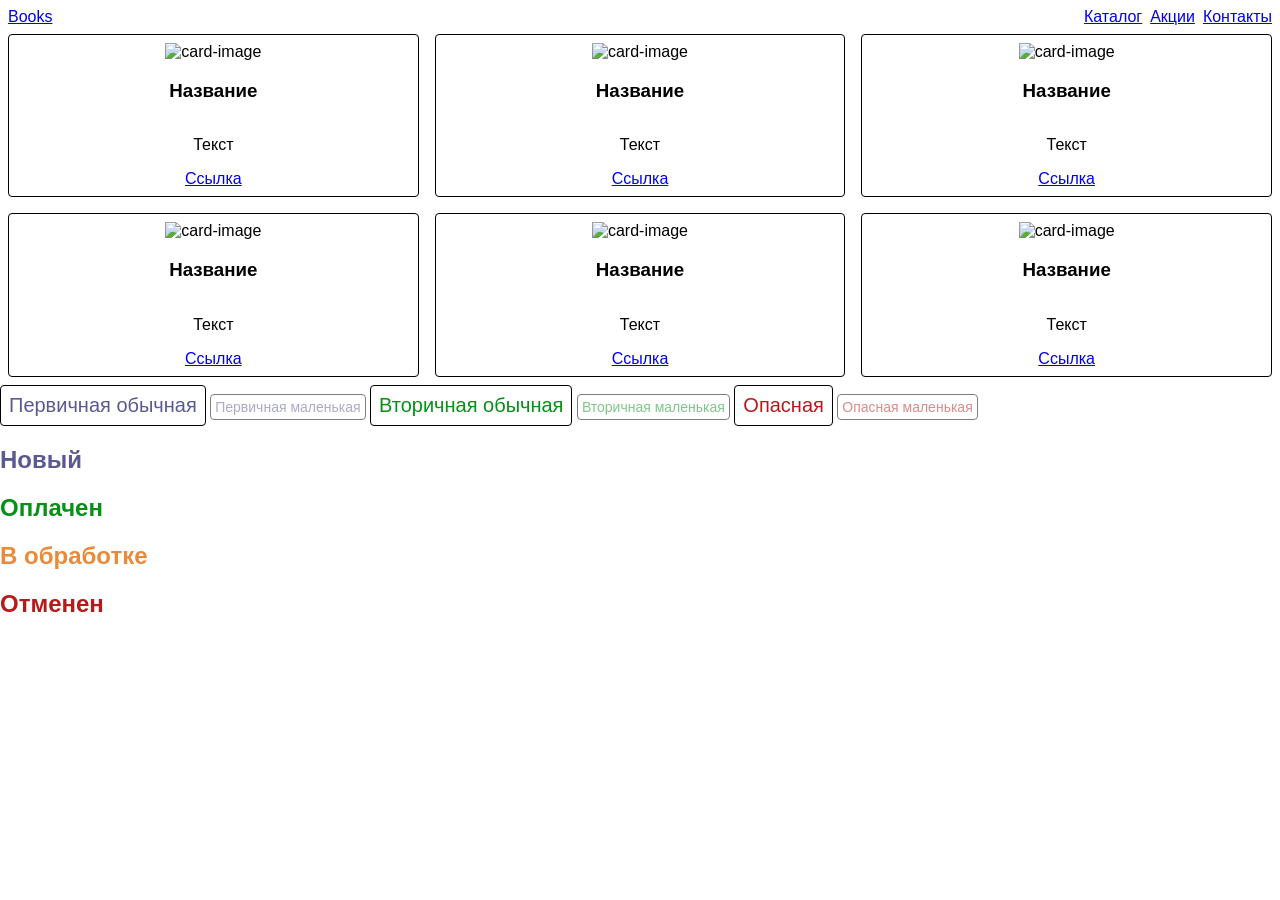
==== day4/index.html @ 1267346e "Добавлены состояния кнопок" ====
<!doctype html>
<html lang="en">
  <head>
    <meta charset="UTF-8" />
    <link rel="stylesheet" href="css/main.css" />
    <meta name="viewport" content="width=device-width, initial-scale=1.0" />
    <title>Document</title>
  </head>
  <body>
    <div class="header">
      <a class="header__logo" href="#">Books</a>
      <nav class="header__nav">
        <ul class="menu">
          <li class="menu__item"><a class="menu__link" href="#">Каталог</a></li>
          <li class="menu__item">
            <a class="menu__link" href="#">Акции</a>
          </li>
          <li class="menu__item">
            <a class="menu__link" href="#">Контакты</a>
          </li>
        </ul>
      </nav>
    </div>

    <div class="card-list">
      <div class="card">
        <img src="#" alt="card-image" class="card__image" />
        <h3 class="card__title">Название</h3>
        <p class="card__text">Текст</p>
        <a href="#" class="card__link">Ссылка</a>
      </div>

      <div class="card">
        <img src="#" alt="card-image" class="card__image" />
        <h3 class="card__title">Название</h3>
        <p class="card__text">Текст</p>
        <a href="#" class="card__link">Ссылка</a>
      </div>

      <div class="card">
        <img src="#" alt="card-image" class="card__image" />
        <h3 class="card__title">Название</h3>
        <p class="card__text">Текст</p>
        <a href="#" class="card__link">Ссылка</a>
      </div>

      <div class="card">
        <img src="#" alt="card-image" class="card__image" />
        <h3 class="card__title">Название</h3>
        <p class="card__text">Текст</p>
        <a href="#" class="card__link">Ссылка</a>
      </div>

      <div class="card">
        <img src="#" alt="card-image" class="card__image" />
        <h3 class="card__title">Название</h3>
        <p class="card__text">Текст</p>
        <a href="#" class="card__link">Ссылка</a>
      </div>

      <div class="card">
        <img src="#" alt="card-image" class="card__image" />
        <h3 class="card__title">Название</h3>
        <p class="card__text">Текст</p>
        <a href="#" class="card__link">Ссылка</a>
      </div>
    </div>
    <button class="button">Первичная обычная</button>
    <button class="button button--small" disabled>Первичная маленькая</button>

    <button class="button button--secondary">Вторичная обычная</button>
    <button class="button button--secondary button--small" disabled>
      Вторичная маленькая
    </button>

    <button class="button button--danger">Опасная</button>
    <button class="button button--danger button--small" disabled>
      Опасная маленькая
    </button>
    <div class="badge">
      <h2>Новый</h2>
      <h2 class="badge--success">Оплачен</h2>
      <h2 class="badge--warning">В обработке</h2>
      <h2 class="badge--danger">Отменен</h2>
    </div>
  </body>
</html>
---- day4/css/main.css ----
@import "base/base.css";
@import "base/variables.css";
@import "blocks/card-list.css";
@import "blocks/card.css";
@import "blocks/header.css";
@import "blocks/menu.css";
@import "blocks/button.css";
@import "blocks/badge.css";
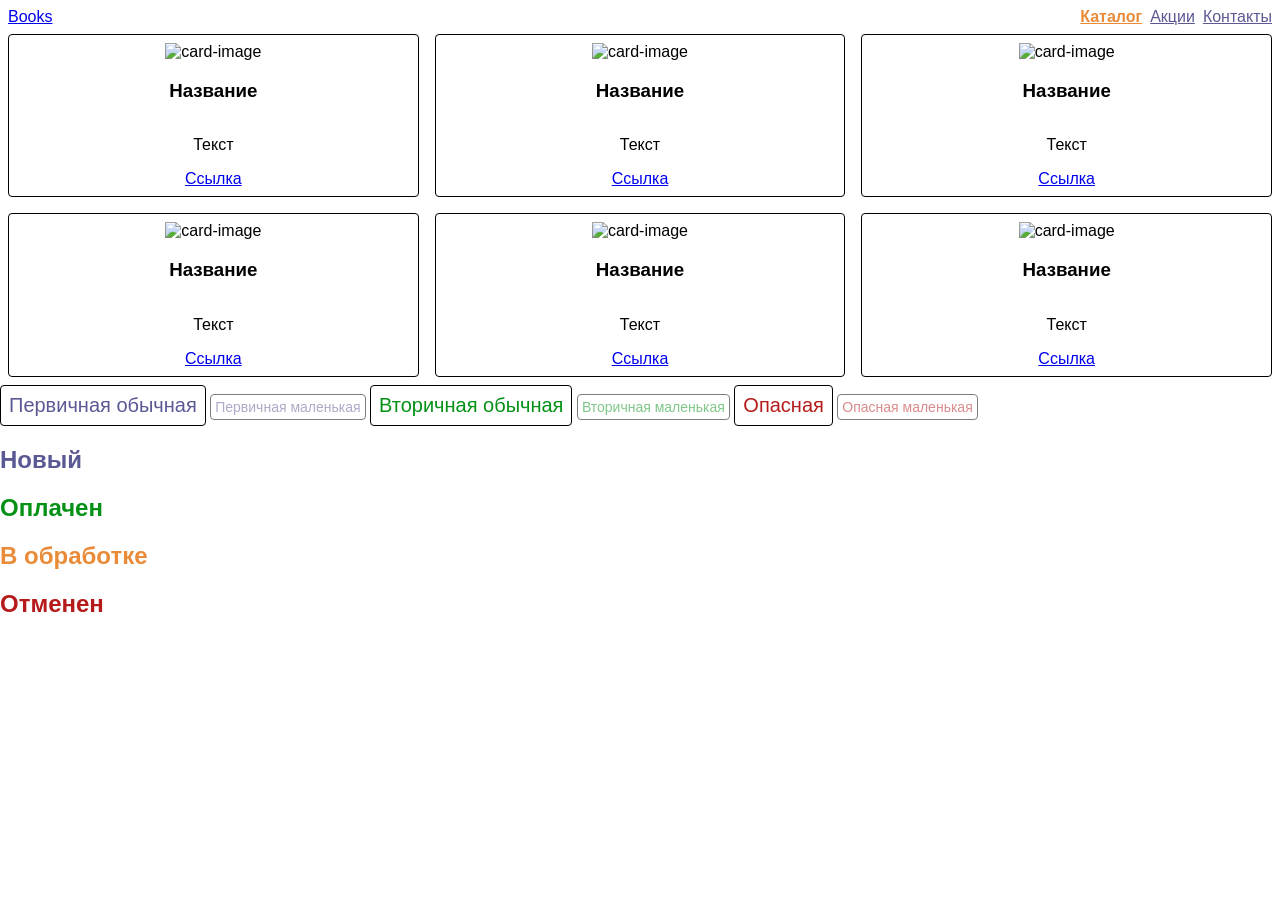
==== commit f429098e: "Добавлено состояние блока меню" ====
--- a/day4/index.html
+++ b/day4/index.html
@@ -11,7 +11,9 @@
       <a class="header__logo" href="#">Books</a>
       <nav class="header__nav">
         <ul class="menu">
-          <li class="menu__item"><a class="menu__link" href="#">Каталог</a></li>
+          <li class="menu__item">
+            <a class="menu__link menu__link--current" href="#">Каталог</a>
+          </li>
           <li class="menu__item">
             <a class="menu__link" href="#">Акции</a>
           </li>
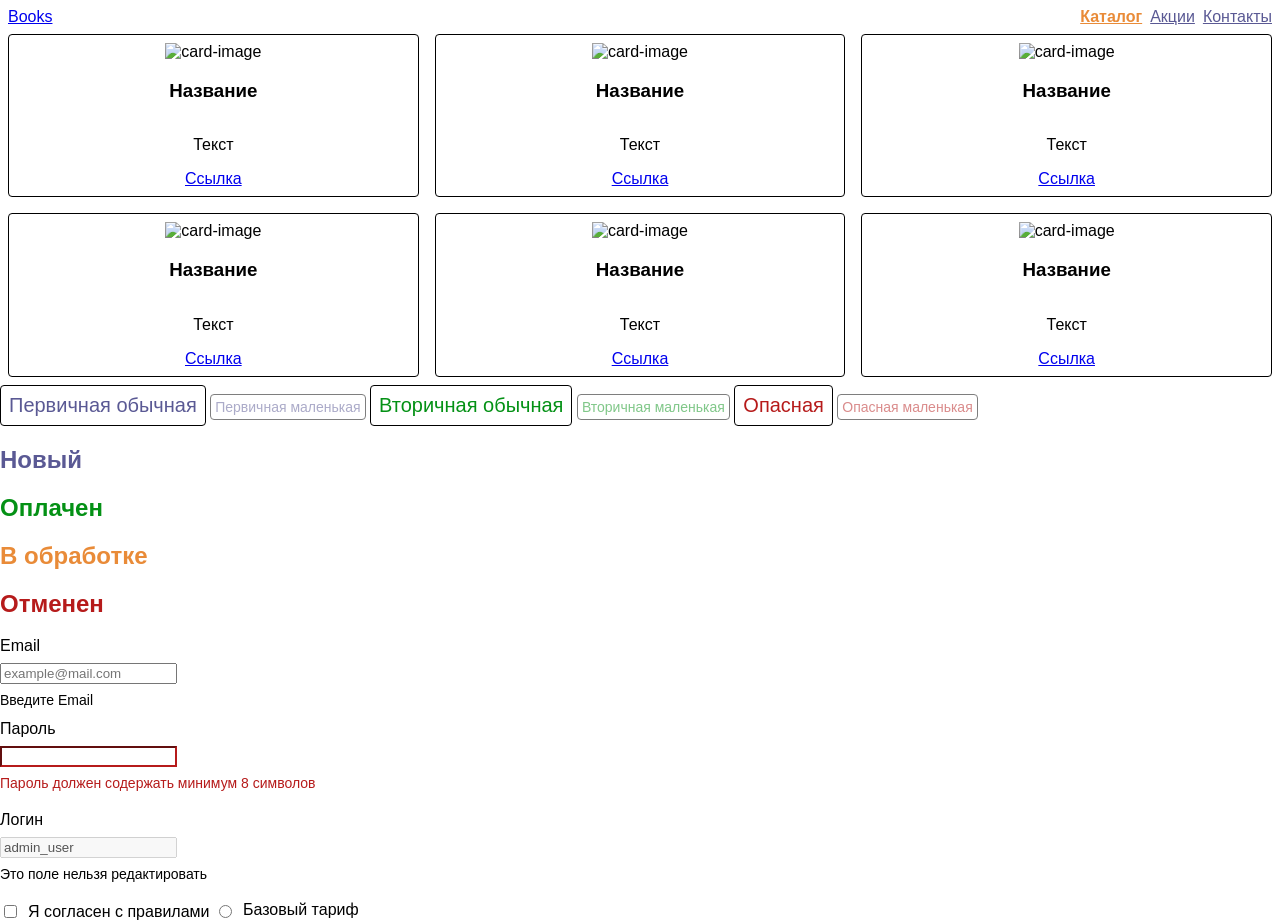
==== commit 89947d94: "Добавлены формы" ====
--- a/day4/index.html
+++ b/day4/index.html
@@ -79,11 +79,53 @@
     <button class="button button--danger button--small" disabled>
       Опасная маленькая
     </button>
+
     <div class="badge">
       <h2>Новый</h2>
       <h2 class="badge--success">Оплачен</h2>
       <h2 class="badge--warning">В обработке</h2>
       <h2 class="badge--danger">Отменен</h2>
     </div>
+
+    <div class="field">
+      <label class="field__label" for="email">Email</label>
+      <input
+        class="field__control"
+        id="email"
+        type="text"
+        placeholder="example@mail.com"
+      />
+      <div class="field__hint">Введите Email</div>
+
+      <div class="field field--error">
+        <label class="field__label" for="password">Пароль</label>
+        <input class="field__control" id="password" type="password" />
+        <div class="field__hint">
+          Пароль должен содержать минимум 8 символов
+        </div>
+      </div>
+
+      <div class="field">
+        <label class="field__label" for="login">Логин</label>
+        <input
+          class="field__control"
+          id="login"
+          type="text"
+          disabled
+          value="admin_user"
+        />
+        <div class="field__hint">Это поле нельзя редактировать</div>
+      </div>
+    </div>
+
+    <label class="check">
+      <input class="check__input" type="checkbox" />
+      <span class="check__label">Я согласен с правилами</span>
+    </label>
+
+    <label class="check">
+      <input class="check__input" type="radio" name="plan" />
+      <span class="check__label">Базовый тариф</span>
+    </label>
   </body>
 </html>
--- a/day4/css/main.css
+++ b/day4/css/main.css
@@ -6,3 +6,5 @@
 @import "blocks/menu.css";
 @import "blocks/button.css";
 @import "blocks/badge.css";
+@import "blocks/field.css";
+@import "blocks/check.css";
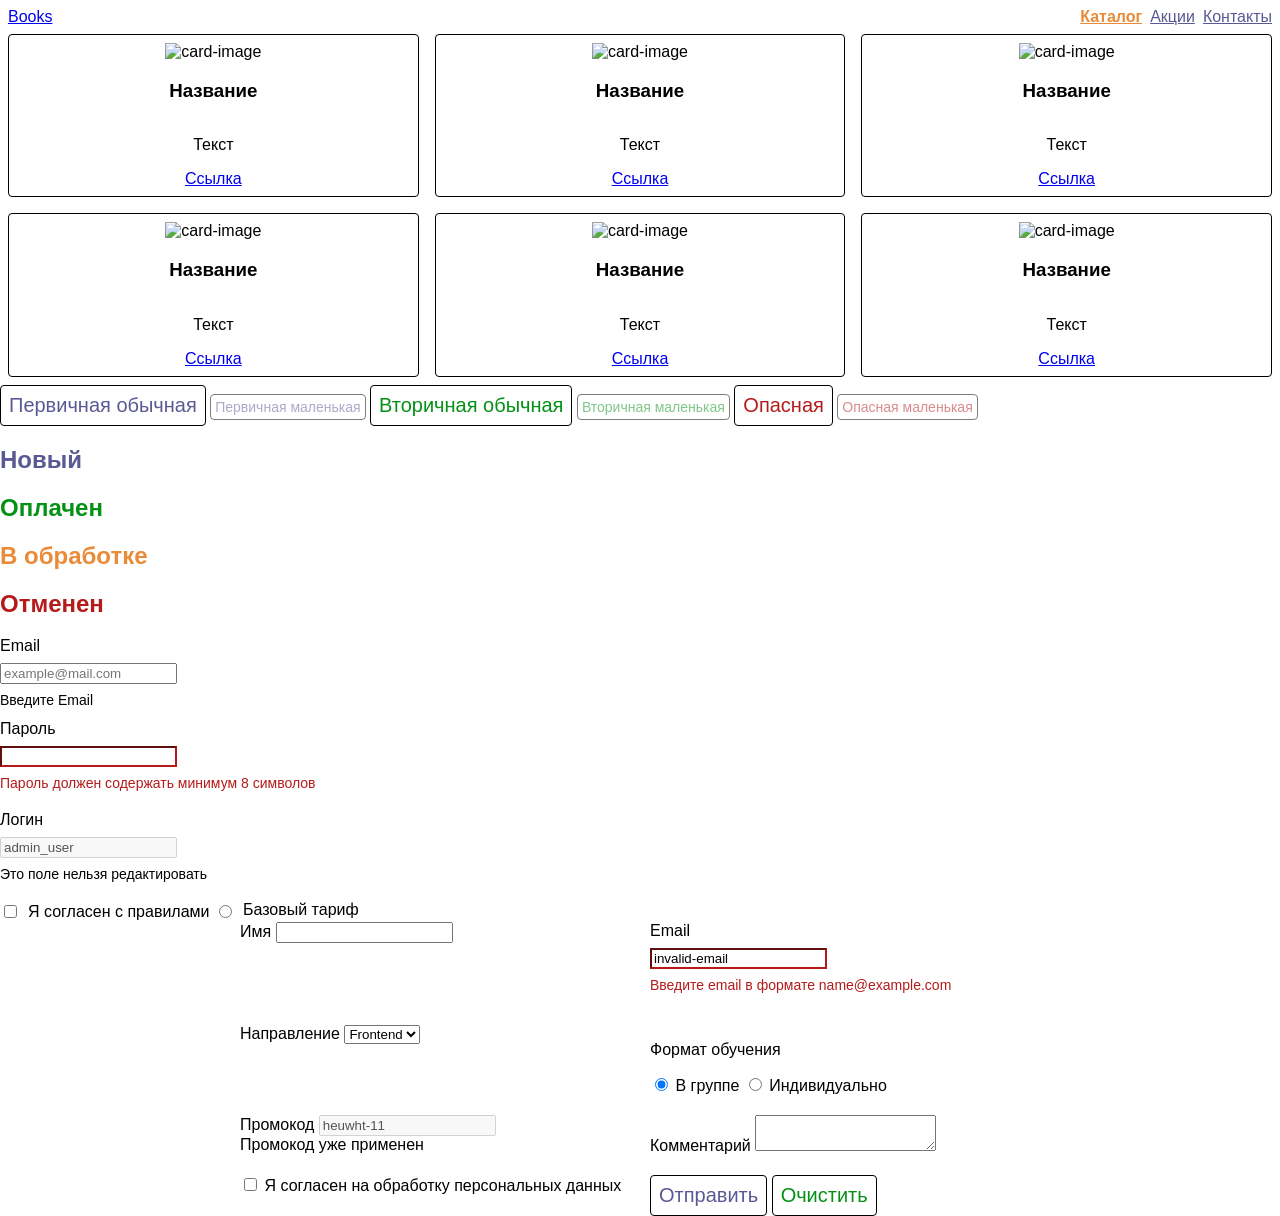
==== commit 978f07e5: "Добавлена и проверена большая форма" ====
--- a/day4/index.html
+++ b/day4/index.html
@@ -127,5 +127,70 @@
       <input class="check__input" type="radio" name="plan" />
       <span class="check__label">Базовый тариф</span>
     </label>
+
+    <form class="form-list">
+      <div class="form">
+        <label for="name">Имя</label>
+        <input id="name" type="text" required />
+      </div>
+
+      <div class="form field--error">
+        <label class="field__label" for="email">Email</label>
+        <input
+          class="field__control"
+          id="email"
+          type="email"
+          required
+          placeholder="name@example.com"
+          value="invalid-email"
+        />
+        <div class="field__hint">Введите email в формате name@example.com</div>
+      </div>
+
+      <div class="form">
+        <label for="direction">Направление</label>
+        <select id="direction">
+          <option value="frontend">Frontend</option>
+          <option value="backend">Backend</option>
+          <option value="qa">QA</option>
+        </select>
+      </div>
+
+      <div class="form">
+        <p>Формат обучения</p>
+        <label>
+          <input type="radio" name="format" value="group" checked />
+          <span>В группе</span>
+        </label>
+
+        <label>
+          <input type="radio" name="format" value="individual" />
+          <span>Индивидуально</span>
+        </label>
+      </div>
+
+      <div class="form">
+        <label for="promo">Промокод</label>
+        <input id="promo" type="text" disabled value="heuwht-11" />
+        <div>Промокод уже применен</div>
+      </div>
+
+      <div class="form">
+        <label for="comment">Комментарий</label>
+        <textarea id="comment"></textarea>
+      </div>
+
+      <div class="form">
+        <label>
+          <input type="checkbox" required />
+          <span>Я согласен на обработку персональных данных</span>
+        </label>
+      </div>
+
+      <div class="form">
+        <button class="button button--primary" type="submit">Отправить</button>
+        <button class="button button--secondary" type="reset">Очистить</button>
+      </div>
+    </form>
   </body>
 </html>
--- a/day4/css/main.css
+++ b/day4/css/main.css
@@ -8,3 +8,4 @@
 @import "blocks/badge.css";
 @import "blocks/field.css";
 @import "blocks/check.css";
+@import "blocks/form.css";
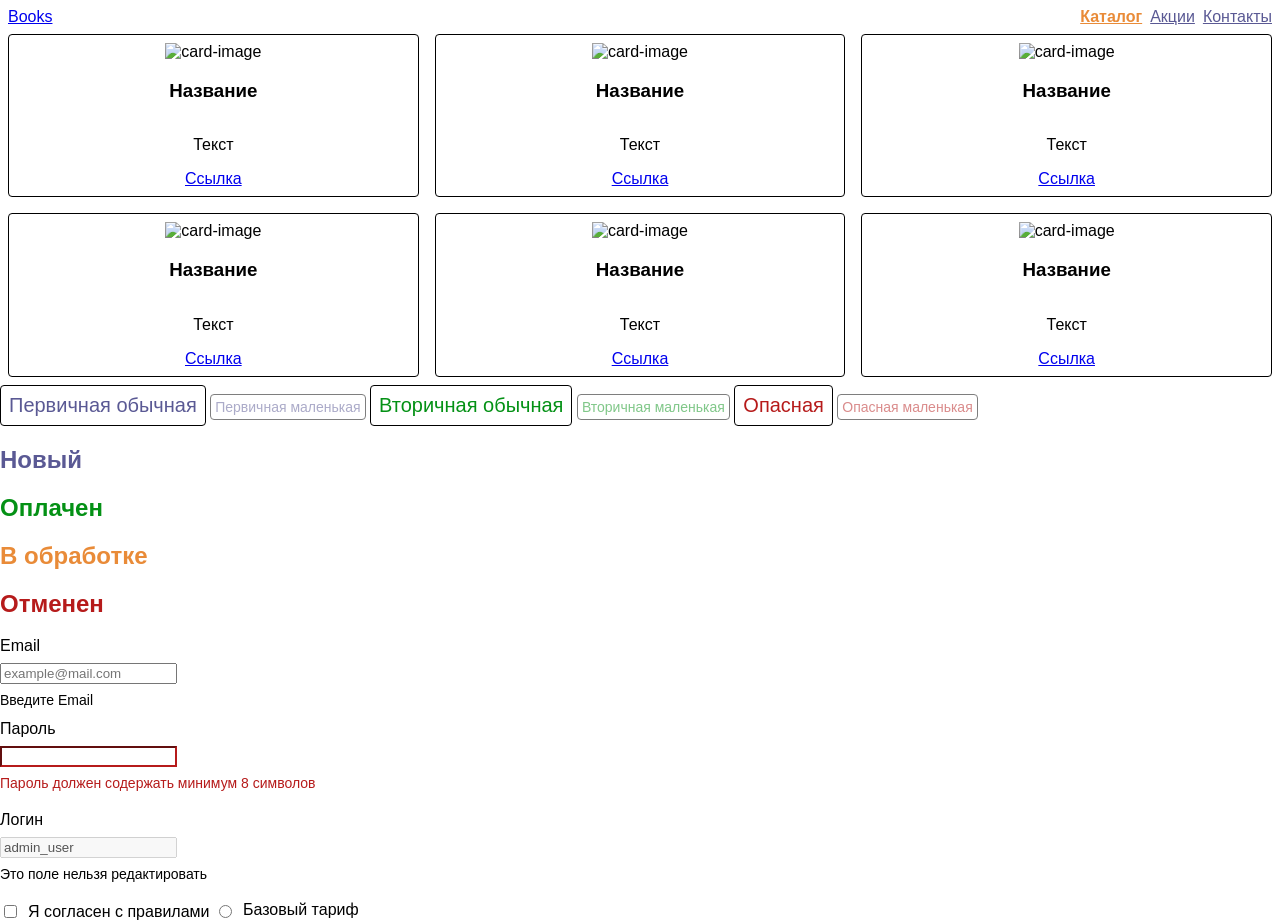
==== commit 7435725b: "Добавлены формы" ====
--- a/day4/index.html
+++ b/day4/index.html
@@ -127,70 +127,5 @@
       <input class="check__input" type="radio" name="plan" />
       <span class="check__label">Базовый тариф</span>
     </label>
-
-    <form class="form-list">
-      <div class="form">
-        <label for="name">Имя</label>
-        <input id="name" type="text" required />
-      </div>
-
-      <div class="form field--error">
-        <label class="field__label" for="email">Email</label>
-        <input
-          class="field__control"
-          id="email"
-          type="email"
-          required
-          placeholder="name@example.com"
-          value="invalid-email"
-        />
-        <div class="field__hint">Введите email в формате name@example.com</div>
-      </div>
-
-      <div class="form">
-        <label for="direction">Направление</label>
-        <select id="direction">
-          <option value="frontend">Frontend</option>
-          <option value="backend">Backend</option>
-          <option value="qa">QA</option>
-        </select>
-      </div>
-
-      <div class="form">
-        <p>Формат обучения</p>
-        <label>
-          <input type="radio" name="format" value="group" checked />
-          <span>В группе</span>
-        </label>
-
-        <label>
-          <input type="radio" name="format" value="individual" />
-          <span>Индивидуально</span>
-        </label>
-      </div>
-
-      <div class="form">
-        <label for="promo">Промокод</label>
-        <input id="promo" type="text" disabled value="heuwht-11" />
-        <div>Промокод уже применен</div>
-      </div>
-
-      <div class="form">
-        <label for="comment">Комментарий</label>
-        <textarea id="comment"></textarea>
-      </div>
-
-      <div class="form">
-        <label>
-          <input type="checkbox" required />
-          <span>Я согласен на обработку персональных данных</span>
-        </label>
-      </div>
-
-      <div class="form">
-        <button class="button button--primary" type="submit">Отправить</button>
-        <button class="button button--secondary" type="reset">Очистить</button>
-      </div>
-    </form>
   </body>
 </html>
--- a/day4/css/main.css
+++ b/day4/css/main.css
@@ -8,4 +8,3 @@
 @import "blocks/badge.css";
 @import "blocks/field.css";
 @import "blocks/check.css";
-@import "blocks/form.css";
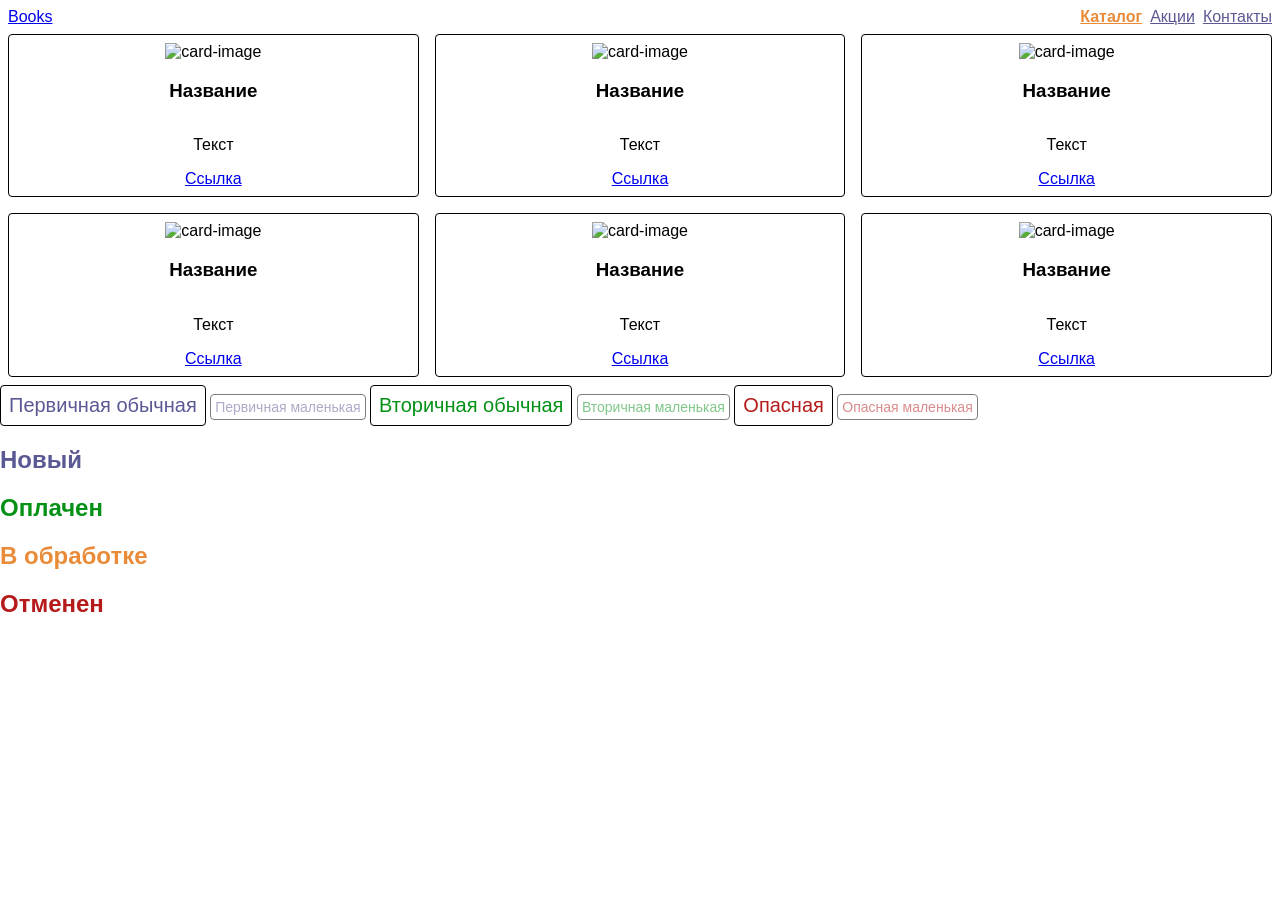
==== commit 5a0c1ed4: "Добавлено состояние блока меню" ====
--- a/day4/index.html
+++ b/day4/index.html
@@ -79,53 +79,11 @@
     <button class="button button--danger button--small" disabled>
       Опасная маленькая
     </button>
-
     <div class="badge">
       <h2>Новый</h2>
       <h2 class="badge--success">Оплачен</h2>
       <h2 class="badge--warning">В обработке</h2>
       <h2 class="badge--danger">Отменен</h2>
     </div>
-
-    <div class="field">
-      <label class="field__label" for="email">Email</label>
-      <input
-        class="field__control"
-        id="email"
-        type="text"
-        placeholder="example@mail.com"
-      />
-      <div class="field__hint">Введите Email</div>
-
-      <div class="field field--error">
-        <label class="field__label" for="password">Пароль</label>
-        <input class="field__control" id="password" type="password" />
-        <div class="field__hint">
-          Пароль должен содержать минимум 8 символов
-        </div>
-      </div>
-
-      <div class="field">
-        <label class="field__label" for="login">Логин</label>
-        <input
-          class="field__control"
-          id="login"
-          type="text"
-          disabled
-          value="admin_user"
-        />
-        <div class="field__hint">Это поле нельзя редактировать</div>
-      </div>
-    </div>
-
-    <label class="check">
-      <input class="check__input" type="checkbox" />
-      <span class="check__label">Я согласен с правилами</span>
-    </label>
-
-    <label class="check">
-      <input class="check__input" type="radio" name="plan" />
-      <span class="check__label">Базовый тариф</span>
-    </label>
   </body>
 </html>
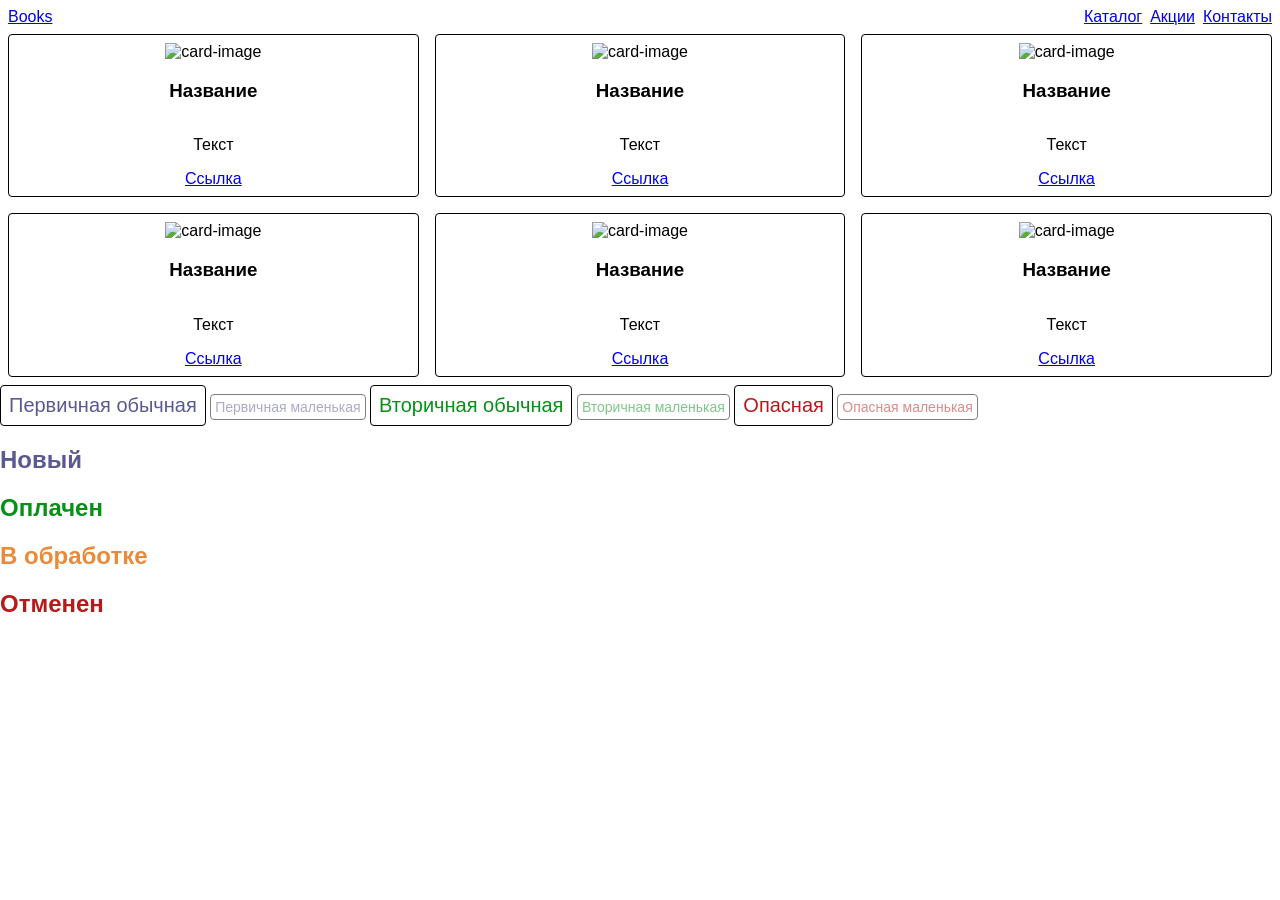
==== commit 70859acc: "Добавлены состояния кнопок" ====
--- a/day4/index.html
+++ b/day4/index.html
@@ -11,9 +11,7 @@
       <a class="header__logo" href="#">Books</a>
       <nav class="header__nav">
         <ul class="menu">
-          <li class="menu__item">
-            <a class="menu__link menu__link--current" href="#">Каталог</a>
-          </li>
+          <li class="menu__item"><a class="menu__link" href="#">Каталог</a></li>
           <li class="menu__item">
             <a class="menu__link" href="#">Акции</a>
           </li>
--- a/day4/css/main.css
+++ b/day4/css/main.css
@@ -6,5 +6,3 @@
 @import "blocks/menu.css";
 @import "blocks/button.css";
 @import "blocks/badge.css";
-@import "blocks/field.css";
-@import "blocks/check.css";
